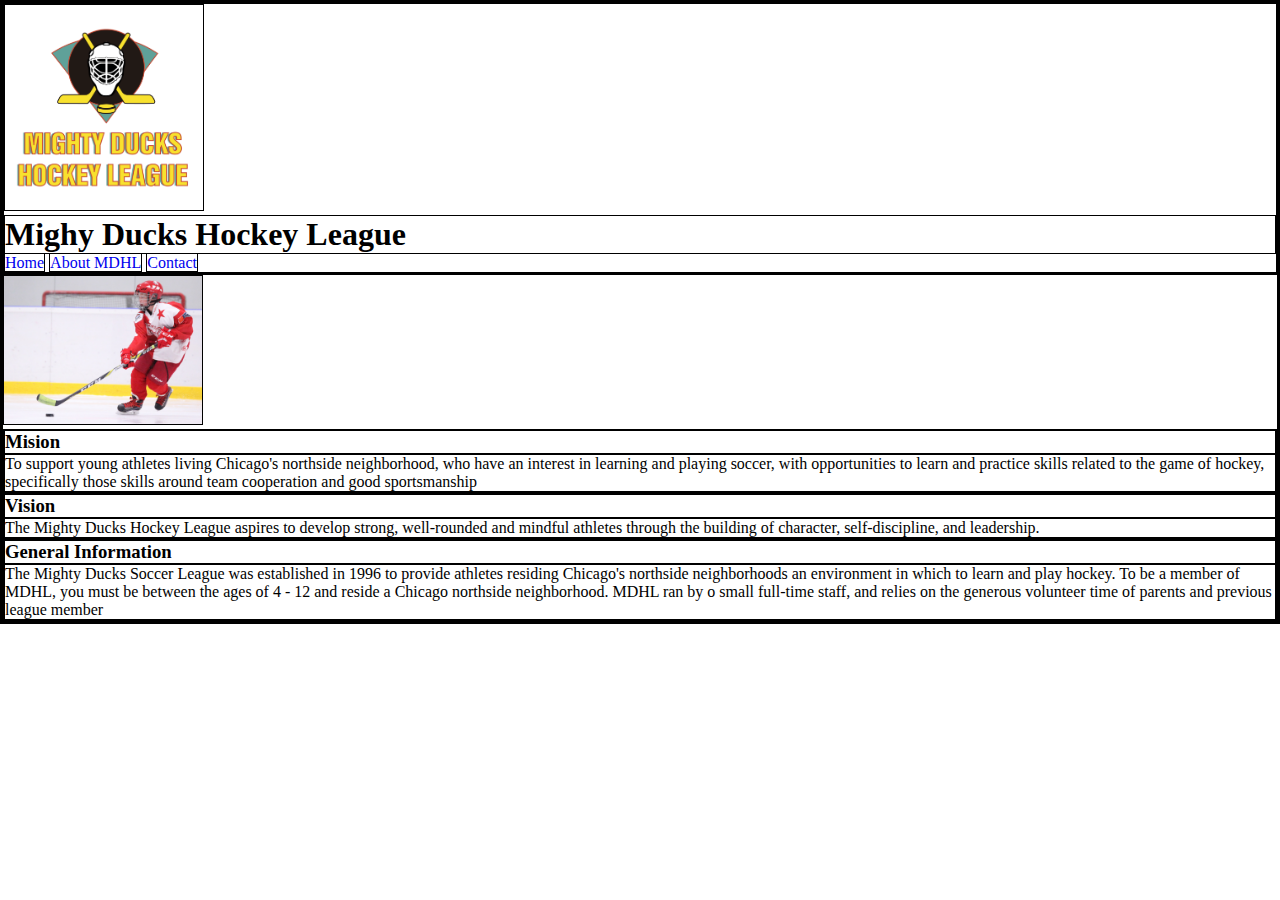
==== about.html @ 5a664b61 "Initial commit: added basic HTML structure" ====
<!DOCTYPE html>
<html lang="en">

<head>
    <meta charset="UTF-8">
    <meta http-equiv="X-UA-Compatible" content="IE=edge">
    <meta name="viewport" content="width=device-width, initial-scale=1.0">
    <link rel="stylesheet" href="assets/styles/style.css">
    <title>About MDHL</title>
</head>

<body>
    <header>
        <nav>
            <img src="assets/img/logo.png" alt="Logo">
            <h1>Mighy Ducks Hockey League</h1>
            <a href="index.html">Home</a>
            <a href="#">About MDHL</a>
            <a href="contact.html">Contact</a>
        </nav>
    </header>

    <main>
        <img src="assets/img/img2.jpg" alt="Image 2">
        <article>
                <h3>Mision</h3>
                <p>
                    To support young athletes living Chicago's northside neighborhood, who have an interest in
                    learning and playing soccer, with opportunities to learn and practice skills related to the game of
                    hockey, specifically those skills around team cooperation and good sportsmanship
                </p>
            </article>
            <article>
                <h3>Vision</h3>
                <p>
                    The Mighty Ducks Hockey League aspires to develop strong, well-rounded and mindful athletes
                    through the building of character, self-discipline, and leadership.
                </p>
            </article>
            <article>
                <h3>General Information</h3>
                <p>
                    The Mighty Ducks Soccer League was established in 1996 to provide athletes residing
                    Chicago's northside neighborhoods an environment in which to learn and play hockey. To be a
                    member of MDHL, you must be between the ages of 4 - 12 and reside a Chicago northside
                    neighborhood. MDHL ran by o small full-time staff, and relies on the generous volunteer time of
                    parents and previous league member
                </p>
            </article>
    </main>
</body>

</html>
---- assets/styles/style.css ----
*{
    border: 1px solid black;
    box-sizing: border-box;
    margin: 0;
    padding: 0;
}
img{
    width: 200px;
    object-fit: contain;
}
a{
    text-decoration: none;
}
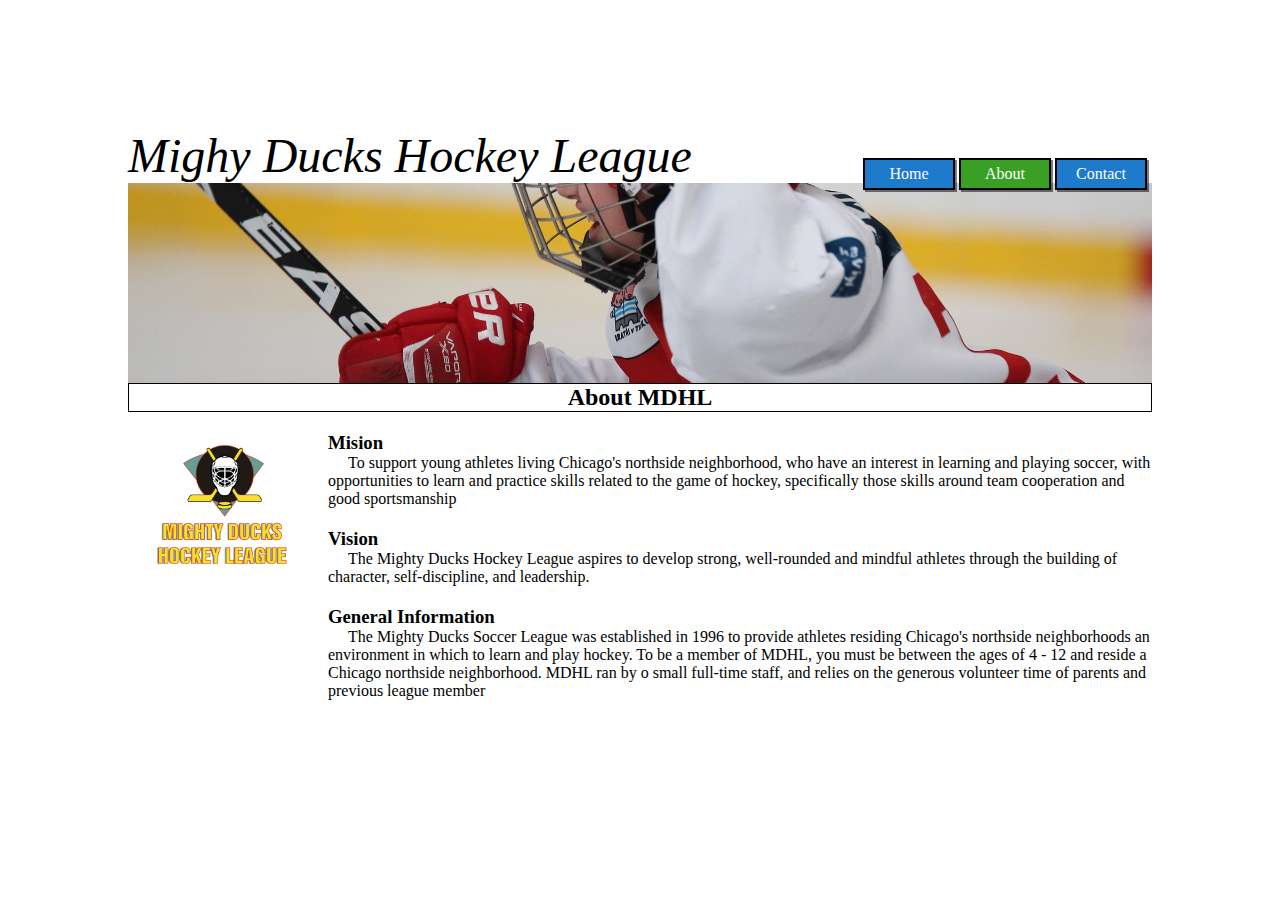
==== commit 71b1e051: "Added CSS Styles" ====
--- a/about.html
+++ b/about.html
@@ -6,23 +6,28 @@
     <meta http-equiv="X-UA-Compatible" content="IE=edge">
     <meta name="viewport" content="width=device-width, initial-scale=1.0">
     <link rel="stylesheet" href="assets/styles/style.css">
+    <!-- <link rel="stylesheet" href="assets/styles/style1.css">
+    <link rel="stylesheet" href="assets/styles/style2.css">
+    <link rel="stylesheet" href="assets/styles/style3.css"> -->
     <title>About MDHL</title>
 </head>
 
 <body>
     <header>
+        <h1>Mighy Ducks Hockey League</h1>
+        <img class="image" src="assets/img/img1.jpg" alt="Image 1">
         <nav>
-            <img src="assets/img/logo.png" alt="Logo">
-            <h1>Mighy Ducks Hockey League</h1>
             <a href="index.html">Home</a>
-            <a href="#">About MDHL</a>
+            <a class="active" href="#">About MDHL</a>
             <a href="contact.html">Contact</a>
         </nav>
     </header>
 
     <main>
-        <img src="assets/img/img2.jpg" alt="Image 2">
-        <article>
+        <section>
+            <h2>About MDHL</h2>
+            <img class="logo-img" src="assets/img/logo.png" alt="Logo">
+            <article>
                 <h3>Mision</h3>
                 <p>
                     To support young athletes living Chicago's northside neighborhood, who have an interest in
@@ -47,6 +52,7 @@
                     parents and previous league member
                 </p>
             </article>
+        </section>
     </main>
 </body>
 
--- a/assets/styles/style.css
+++ b/assets/styles/style.css
@@ -1,13 +1,5 @@
-*{
-    border: 1px solid black;
-    box-sizing: border-box;
-    margin: 0;
-    padding: 0;
-}
-img{
-    width: 200px;
-    object-fit: contain;
-}
-a{
-    text-decoration: none;
-}+/* @import url(style1.css); */
+@import url(style2.css);
+/* @import url(style3.css); */
+
+
--- a/assets/styles/style1.css
+++ b/assets/styles/style1.css
@@ -0,0 +1,72 @@
+* {
+    margin: 0;
+    padding: 0;
+}
+
+html {
+    margin: 10%;
+    font-family: cursive;
+    position: relative;
+}
+
+.logo-img {
+    width: 100px;
+    position: absolute;
+    top: -40px;
+    right: 60px;
+}
+
+.image {
+    width: 100%;
+    height: 200px;
+    object-fit: cover;
+    display: block;
+}
+
+h1 {
+    position: absolute;
+    font-size: 50px;
+    font-weight: 1;
+}
+
+h2 {
+    color: white;
+    text-align: center;
+    background-color: black;
+}
+
+section {
+    position: relative;
+}
+
+article {
+    margin-left: 200px;
+    margin-top: 20px;
+}
+
+p {
+    text-indent: 20px;
+}
+
+.cotact-p {
+    text-indent: 0;
+    margin-top: 20px;
+    margin-left: 200px;
+}
+
+nav a {
+    display: block;
+    margin-top: 40px;
+}
+
+nav {
+    position: absolute;
+    top: 220px;
+    left: 20px;
+    z-index: 1;
+}
+
+.active {
+    text-decoration: none;
+    color: black;
+}--- a/assets/styles/style2.css
+++ b/assets/styles/style2.css
@@ -0,0 +1,76 @@
+* {
+    margin: 0;
+    padding: 0;
+}
+
+html {
+    margin: 10%;
+    font-family: cursive;
+    position: relative;
+}
+
+.image {
+    width: 100%;
+    height: 200px;
+    object-fit: cover;
+    display: block;
+}
+
+nav {
+    position: absolute;
+    top: 30px;
+    right: 5px;
+}
+
+nav a {
+    text-align: center;
+    text-decoration: none;
+    border: 2px solid black;
+    box-shadow: 10px;
+    display: inline-block;
+    padding: 4px;
+    width: 80px;
+    height: 20px;
+    line-height: 20px;
+    overflow: hidden;
+    color: white;
+    background-color: rgb(30, 122, 202);
+    box-shadow: 2px 2px 0px 0px rgba(0, 0, 0, 0.514);
+}
+
+.active {
+    background-color: rgb(58, 160, 37);
+}
+
+h1{
+    font-style: italic;
+    font-size: 48px;
+    font-weight: 1;
+}
+
+h2 {
+    text-align: center;
+    border: 1px solid black;
+}
+
+.logo-img {
+    width: 150px;
+    position: absolute;
+    margin-top: 15px;
+    left: 20px;
+}
+
+article {
+    margin-left: 200px;
+    margin-top: 20px;
+}
+
+p {
+    text-indent: 20px;
+}
+
+.cotact-p {
+    text-indent: 0;
+    margin-top: 20px;
+    margin-left: 200px;
+}--- a/assets/styles/style3.css
+++ b/assets/styles/style3.css
@@ -0,0 +1,4 @@
+* {
+    margin: 0;
+    padding: 0;
+}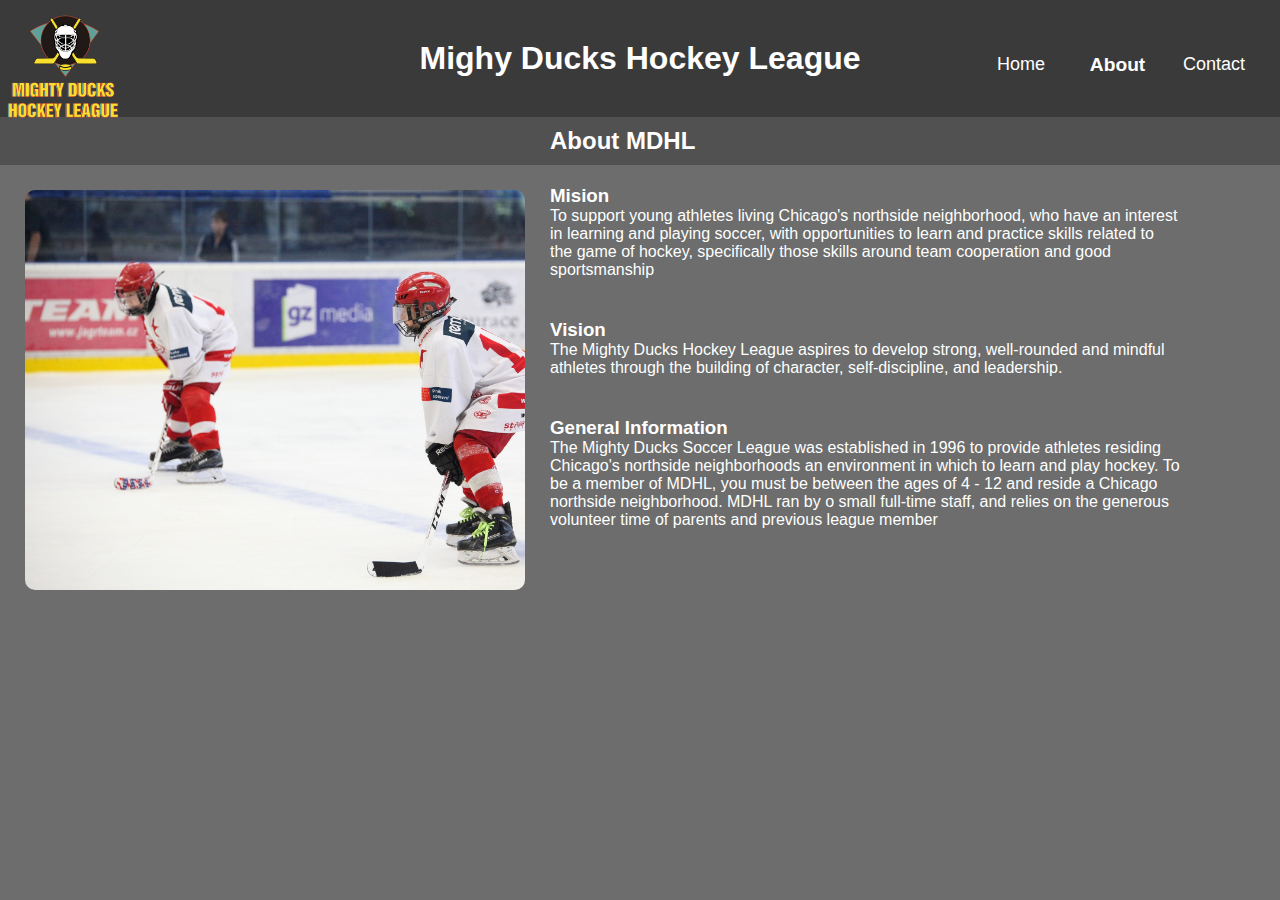
==== commit 6647779a: "Added style3 and fixed html and css" ====
--- a/about.html
+++ b/about.html
@@ -15,7 +15,7 @@
 <body>
     <header>
         <h1>Mighy Ducks Hockey League</h1>
-        <img class="image" src="assets/img/img1.jpg" alt="Image 1">
+        <div class="image"></div>
         <nav>
             <a href="index.html">Home</a>
             <a class="active" href="#">About MDHL</a>
--- a/assets/styles/style.css
+++ b/assets/styles/style.css
@@ -1,5 +1,5 @@
 /* @import url(style1.css); */
-@import url(style2.css);
-/* @import url(style3.css); */
+/* @import url(style2.css); */
+@import url(style3.css);
 
 
--- a/assets/styles/style1.css
+++ b/assets/styles/style1.css
@@ -9,49 +9,18 @@
     position: relative;
 }
 
-.logo-img {
-    width: 100px;
-    position: absolute;
-    top: -40px;
-    right: 60px;
-}
-
-.image {
-    width: 100%;
-    height: 200px;
-    object-fit: cover;
-    display: block;
-}
-
 h1 {
     position: absolute;
     font-size: 50px;
     font-weight: 1;
 }
 
-h2 {
-    color: white;
-    text-align: center;
-    background-color: black;
-}
-
-section {
-    position: relative;
-}
-
-article {
-    margin-left: 200px;
-    margin-top: 20px;
-}
-
-p {
-    text-indent: 20px;
-}
-
-.cotact-p {
-    text-indent: 0;
-    margin-top: 20px;
-    margin-left: 200px;
+.image {
+    width: 100%;
+    height: 200px;
+    background-image: url(../img/design1_image1.jpg);
+    background-size: 90% auto;
+    background-position: center 60%;
 }
 
 nav a {
@@ -69,4 +38,37 @@
 .active {
     text-decoration: none;
     color: black;
+}
+
+
+section {
+    position: relative;
+}
+
+h2 {
+    color: white;
+    text-align: center;
+    background-color: black;
+}
+
+.logo-img {
+    width: 100px;
+    position: absolute;
+    top: -40px;
+    right: 60px;
+}
+
+article {
+    margin-left: 200px;
+    margin-top: 20px;
+}
+
+p {
+    text-indent: 20px;
+}
+
+.contact-p {
+    text-indent: 0;
+    margin-top: 20px;
+    margin-left: 200px;
 }--- a/assets/styles/style2.css
+++ b/assets/styles/style2.css
@@ -12,13 +12,14 @@
 .image {
     width: 100%;
     height: 200px;
-    object-fit: cover;
-    display: block;
+    background-image: url(../img/design1_image2.jpg);
+    background-size: cover;
+    background-position: center 30%;
 }
 
 nav {
     position: absolute;
-    top: 30px;
+    top: 50px;
     right: 5px;
 }
 
@@ -26,7 +27,6 @@
     text-align: center;
     text-decoration: none;
     border: 2px solid black;
-    box-shadow: 10px;
     display: inline-block;
     padding: 4px;
     width: 80px;
@@ -60,7 +60,7 @@
     left: 20px;
 }
 
-article {
+article,.contact-p {
     margin-left: 200px;
     margin-top: 20px;
 }
@@ -71,6 +71,4 @@
 
 .cotact-p {
     text-indent: 0;
-    margin-top: 20px;
-    margin-left: 200px;
 }--- a/assets/styles/style3.css
+++ b/assets/styles/style3.css
@@ -1,4 +1,95 @@
 * {
     margin: 0;
     padding: 0;
+}
+
+html {
+    color: white;
+    font-family: Tahoma, Geneva, sans-serif;
+    background-color: rgb(108, 109, 108);
+}
+
+.image {
+    position: absolute;
+    top: 190px;
+    left: 25px;
+    border-radius: 10px;
+    background-size: cover;
+    width: 500px;
+    height: 400px;
+    background-image: url(../img/img3.jpg);
+    animation: carrusel 20s infinite;
+}
+
+@keyframes carrusel {
+    0% {
+        background-image: url(../img/img1.jpg);
+    }
+
+    33.33% {
+        background-image: url(../img/img2.jpg);
+    }
+
+    66.66% {
+        background-image: url(../img/img3.jpg);
+    }
+
+    100% {
+        background-image: url(../img/img1.jpg);
+    }
+}
+
+.logo-img {
+    width: 10%;
+    position: absolute;
+    top: 0;
+}
+
+h1 {
+    text-align: center;
+    padding: 40px;
+    background-color: rgb(59, 58, 58);
+}
+nav{
+    position: absolute;
+    top: 28px;
+    right: 0;
+    padding: 20px;
+}
+a{
+    color: white;
+    text-decoration: none;
+}
+nav a{
+    font-size: large;
+    text-align: center;
+    text-decoration: none;
+    display: inline-block;
+    width: 80px;
+    height: 20px;
+    padding: 6px;
+    border-radius: 5px;
+    overflow: hidden;
+}
+
+nav a:hover{
+    background-color: rgba(240, 248, 255, 0.397);
+    transition: 0.25s;
+}
+
+.active{
+    font-size: larger;
+    font-weight: bolder;
+}
+
+h2{
+    padding: 10px;
+    padding-left: 550px;
+    background-color: rgb(82, 81, 81);
+}
+article,.contact-p{
+    padding: 20px 100px 20px 550px;
+}
+p a{
+    font-weight: bolder;
 }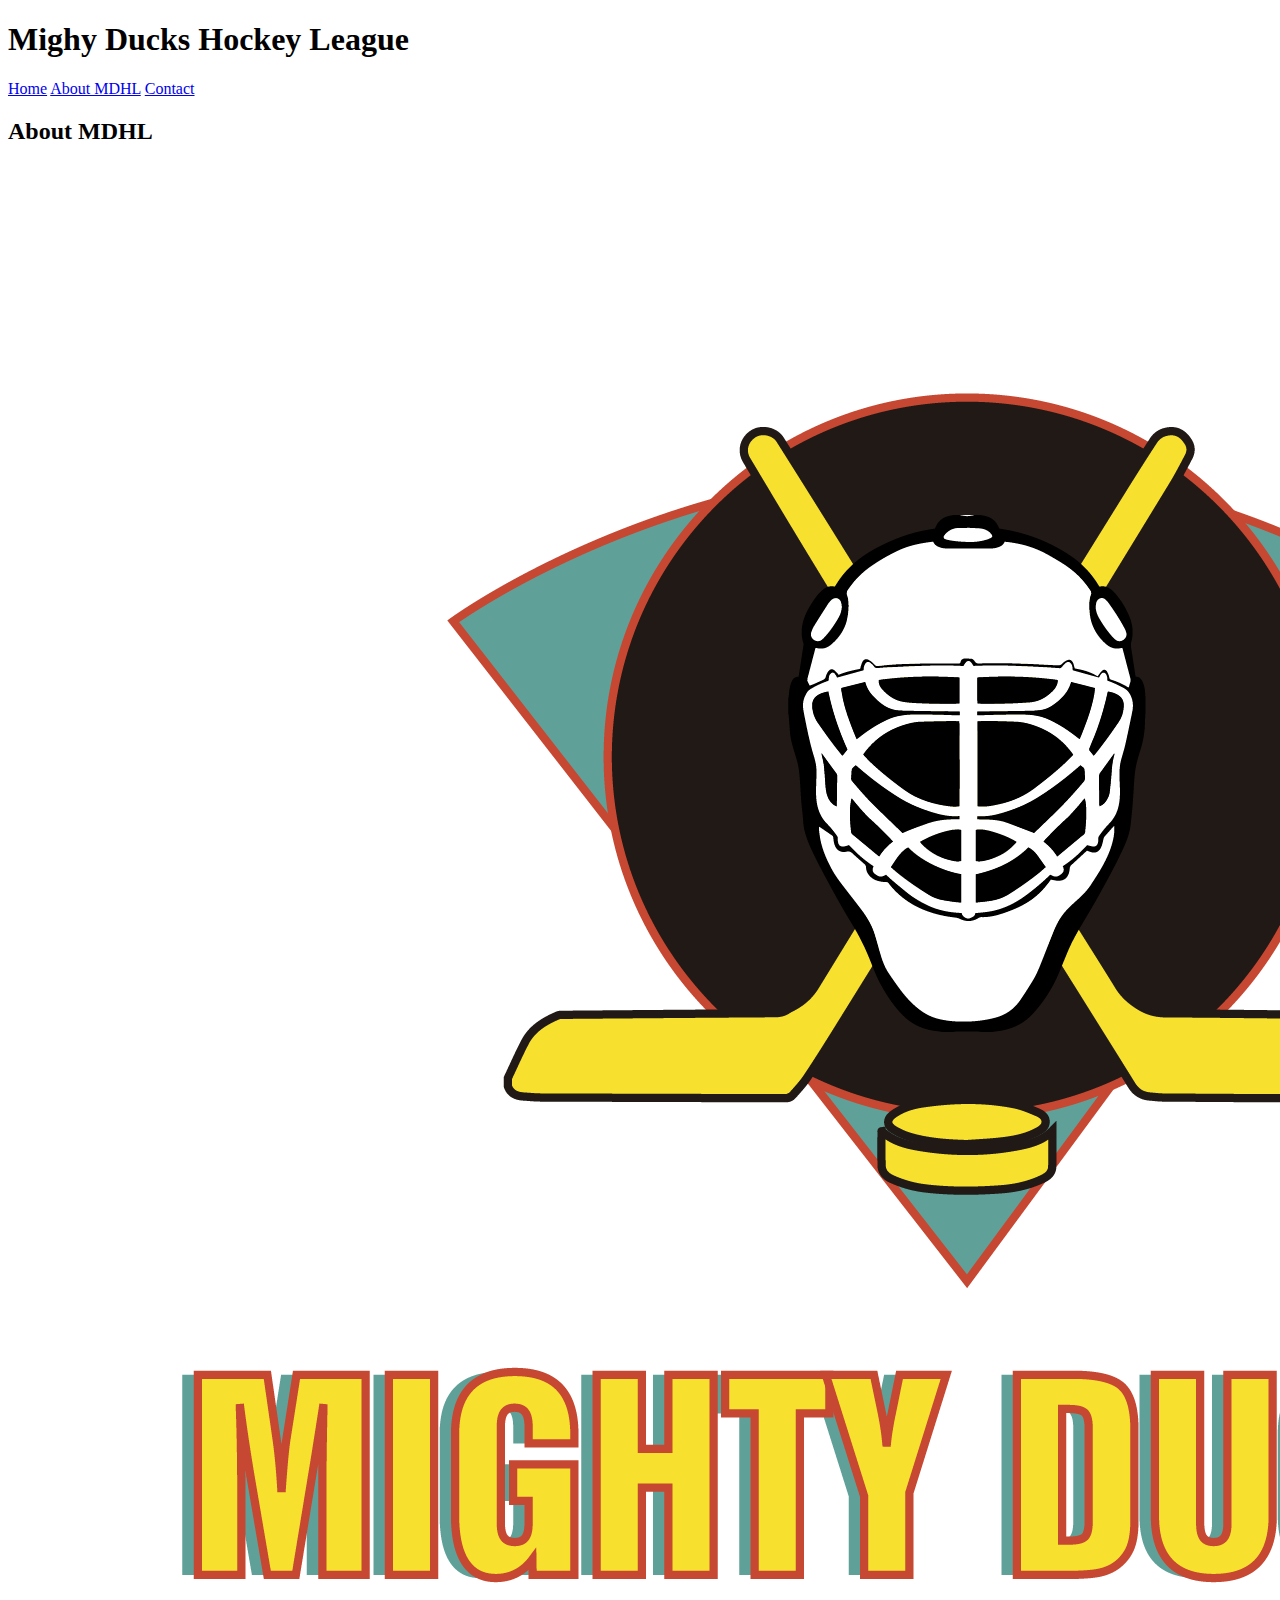
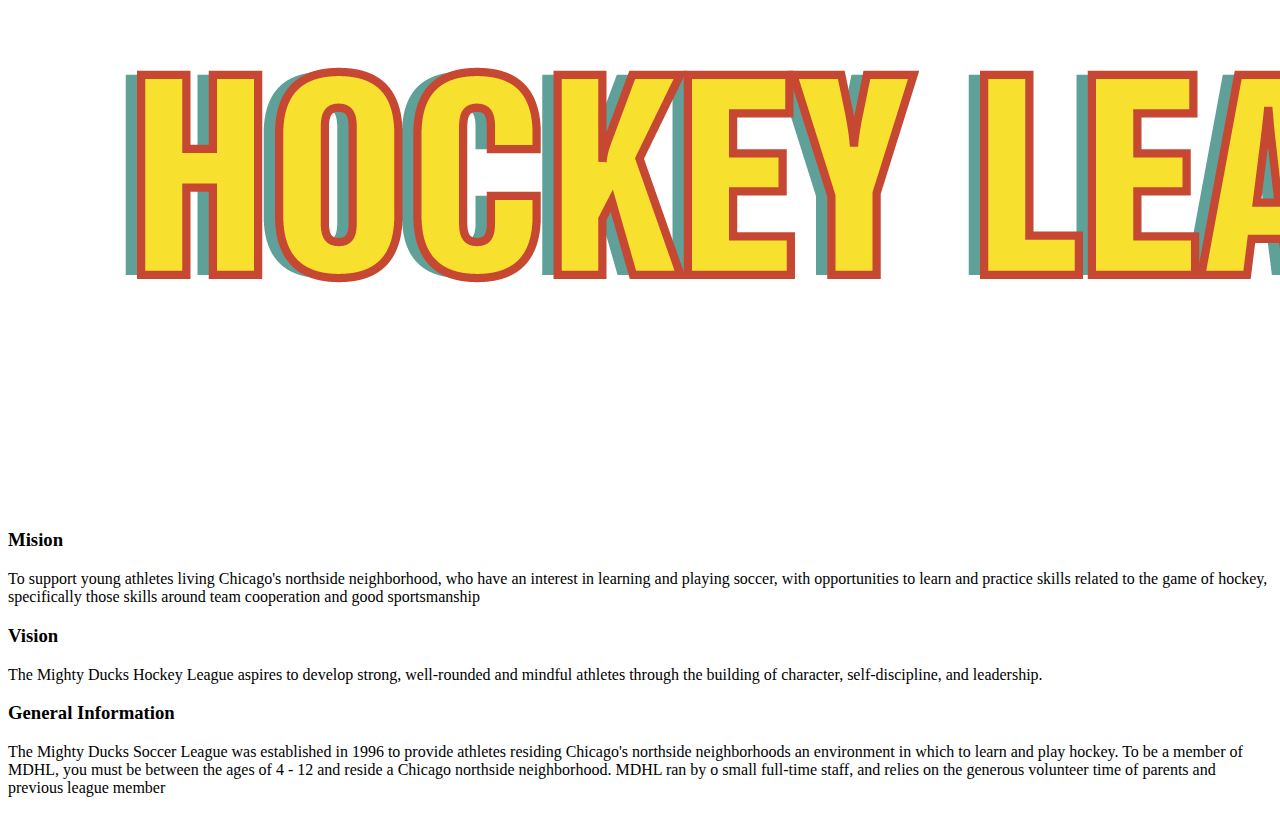
==== commit a6ca5d98: "Final delivery: fixed and completed all styles" ====
--- a/about.html
+++ b/about.html
@@ -5,7 +5,6 @@
     <meta charset="UTF-8">
     <meta http-equiv="X-UA-Compatible" content="IE=edge">
     <meta name="viewport" content="width=device-width, initial-scale=1.0">
-    <link rel="stylesheet" href="assets/styles/style.css">
     <!-- <link rel="stylesheet" href="assets/styles/style1.css">
     <link rel="stylesheet" href="assets/styles/style2.css">
     <link rel="stylesheet" href="assets/styles/style3.css"> -->
--- a/assets/styles/style3.css
+++ b/assets/styles/style3.css
@@ -6,90 +6,100 @@
 html {
     color: white;
     font-family: Tahoma, Geneva, sans-serif;
-    background-color: rgb(108, 109, 108);
+    background-color: #2f4858ff;
 }
 
 .image {
     position: absolute;
-    top: 190px;
-    left: 25px;
-    border-radius: 10px;
+    top: 204px;
     background-size: cover;
-    width: 500px;
-    height: 400px;
+    width: 100%;
+    height: 80%;
     background-image: url(../img/img3.jpg);
     animation: carrusel 20s infinite;
 }
 
 @keyframes carrusel {
     0% {
+        background-image: url(../img/design1_image1.jpg);
+    }
+
+    33.33% {
         background-image: url(../img/img1.jpg);
     }
 
-    33.33% {
+    66.66% {
         background-image: url(../img/img2.jpg);
     }
 
-    66.66% {
+    100% {
         background-image: url(../img/img3.jpg);
-    }
-
-    100% {
-        background-image: url(../img/img1.jpg);
     }
 }
 
 .logo-img {
-    width: 10%;
+    width: 120px;
     position: absolute;
-    top: 0;
+    top: -250px;
+}
+
+header {
+    text-align: center;
 }
 
 h1 {
-    text-align: center;
+    font-size: 50px;
     padding: 40px;
-    background-color: rgb(59, 58, 58);
+    background-color: #336699ff;
 }
-nav{
-    position: absolute;
-    top: 28px;
-    right: 0;
+
+nav {
+    font-size: 20px;
     padding: 20px;
 }
-a{
+
+a {
     color: white;
     text-decoration: none;
 }
-nav a{
-    font-size: large;
-    text-align: center;
-    text-decoration: none;
-    display: inline-block;
-    width: 80px;
-    height: 20px;
-    padding: 6px;
-    border-radius: 5px;
-    overflow: hidden;
+
+nav a {
+    font-weight: bold;
+    text-transform: uppercase;
+    padding: 20px;
+    width: 100%;
 }
 
-nav a:hover{
+nav a:hover {
+    height: 100%;
     background-color: rgba(240, 248, 255, 0.397);
     transition: 0.25s;
 }
 
-.active{
-    font-size: larger;
-    font-weight: bolder;
+.active {
+    background-color: #86bbd8ff;
 }
 
-h2{
-    padding: 10px;
-    padding-left: 550px;
-    background-color: rgb(82, 81, 81);
+h2 {
+    padding: 20px;
+    text-align: center;
+    background-color: #86bbd8ff;
 }
-article,.contact-p{
-    padding: 20px 100px 20px 550px;
+
+section {
+    font-size: 20px;
+    width: 600px;
+    position: absolute;
+    left: 200px;
+    top: 250px;
 }
-p a{
+
+article,
+.contact-p {
+    padding: 20px;
+    background-color: rgba(47, 72, 88, 0.486);
+}
+
+p a {
     font-weight: bolder;
 }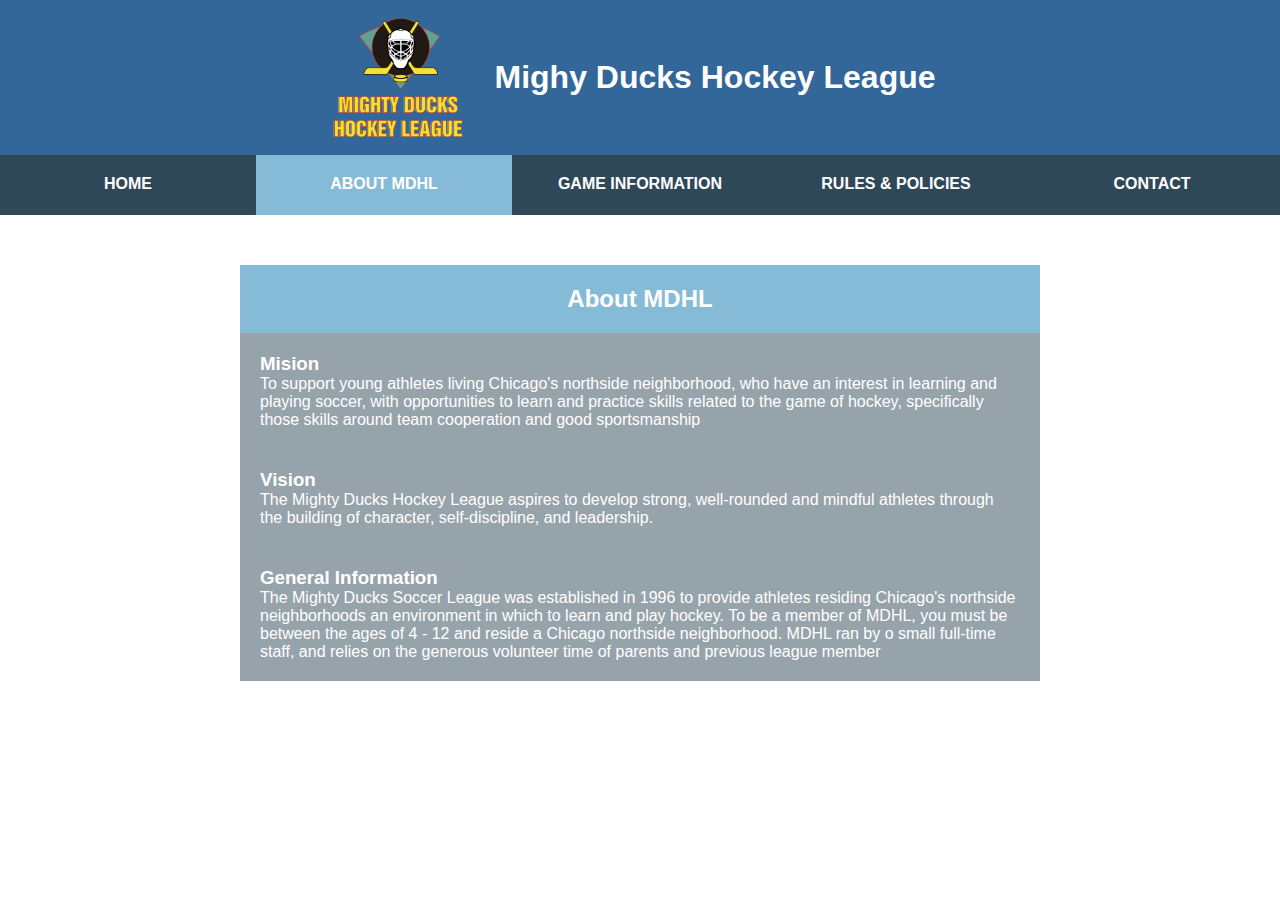
==== commit c59df28f: "Task3 delivery: Added Rules and Schedule pages and improvements in style with display flex" ====
--- a/about.html
+++ b/about.html
@@ -5,6 +5,7 @@
     <meta charset="UTF-8">
     <meta http-equiv="X-UA-Compatible" content="IE=edge">
     <meta name="viewport" content="width=device-width, initial-scale=1.0">
+    <link rel="stylesheet" href="assets/styles/style.css">
     <!-- <link rel="stylesheet" href="assets/styles/style1.css">
     <link rel="stylesheet" href="assets/styles/style2.css">
     <link rel="stylesheet" href="assets/styles/style3.css"> -->
@@ -13,19 +14,21 @@
 
 <body>
     <header>
+        <img class="logo-img" src="assets/img/logo.png" alt="Logo">
         <h1>Mighy Ducks Hockey League</h1>
-        <div class="image"></div>
         <nav>
             <a href="index.html">Home</a>
             <a class="active" href="#">About MDHL</a>
+            <a href="schedule.html">Game Information</a>
+            <a href="rules.html">Rules & Policies</a>
             <a href="contact.html">Contact</a>
         </nav>
     </header>
 
     <main>
+
         <section>
             <h2>About MDHL</h2>
-            <img class="logo-img" src="assets/img/logo.png" alt="Logo">
             <article>
                 <h3>Mision</h3>
                 <p>
--- a/assets/styles/style.css
+++ b/assets/styles/style.css
@@ -0,0 +1,145 @@
+:root {
+    --pad: 20px;
+}
+
+* {
+    margin: 0;
+    padding: 0;
+    box-sizing: border-box;
+}
+
+html {
+    color: white;
+    font-family: Tahoma, Geneva, sans-serif;
+}
+
+@keyframes carrusel {
+    0% {
+        background-image: url(../img/design1_image1.jpg);
+    }
+
+    33.33% {
+        background-image: url(../img/img1.jpg);
+    }
+
+    66.66% {
+        background-image: url(../img/img2.jpg);
+    }
+
+    100% {
+        background-image: url(../img/img3.jpg);
+    }
+}
+
+.logo-img {
+    max-width: 150px;
+}
+
+header {
+    display: flex;
+    flex-wrap: wrap;
+    align-items: center;
+    justify-content: center;
+    background-color: #336699ff;
+}
+
+h1 {
+    text-align: center;
+    padding: var(--pad);
+}
+
+h2 {
+    padding: var(--pad);
+    text-align: center;
+    background-color: #86bbd8ff;
+}
+
+span:not(article>span, h3 span) {
+    font-weight: bolder;
+}
+
+.letter-list {
+    list-style-type: lower-alpha;
+}
+
+a {
+    color: white;
+    font-weight: bold;
+    text-decoration: none;
+}
+
+nav {
+    width: 100%;
+    display: flex;
+    flex-wrap: wrap;
+    justify-content: center;
+    background-color: #2f4858ff;
+}
+
+nav a {
+    height: 60px;
+    flex-basis: 220px;
+    padding: var(--pad);
+    flex-grow: 1;
+    text-align: center;
+    text-transform: uppercase;
+}
+
+nav a:hover {
+    background-color: rgba(240, 248, 255, 0.397);
+    transition: 0.25s;
+}
+
+.active {
+    background-color: #86bbd8ff;
+}
+
+body {
+    height: 100vh;
+    background-size: cover;
+    background-attachment: fixed;
+    animation: carrusel 20s infinite;
+}
+
+main {
+    display: flex;
+    justify-content: center;
+}
+
+section {
+    display: flex;
+    margin: 50px 0 50px 0;
+    max-width: 800px;
+    flex-direction: column;
+    background-color: rgba(47, 72, 88, 0.5);
+}
+
+article,
+li:not(li ol li), section>p {
+    padding: var(--pad);
+}
+
+table {
+    flex: 1;
+    width: 100%;
+    border-collapse: collapse;
+}
+
+th,
+td {
+    text-align: center;
+    padding: var(--pad);
+}
+
+th {
+    background-color: rgba(47, 72, 88, 0.5);
+}
+
+.stripe {
+    background-color: rgba(134, 187, 216, 0.5);
+}
+
+h3 span {
+    font-size: medium;
+    font-weight: normal;
+}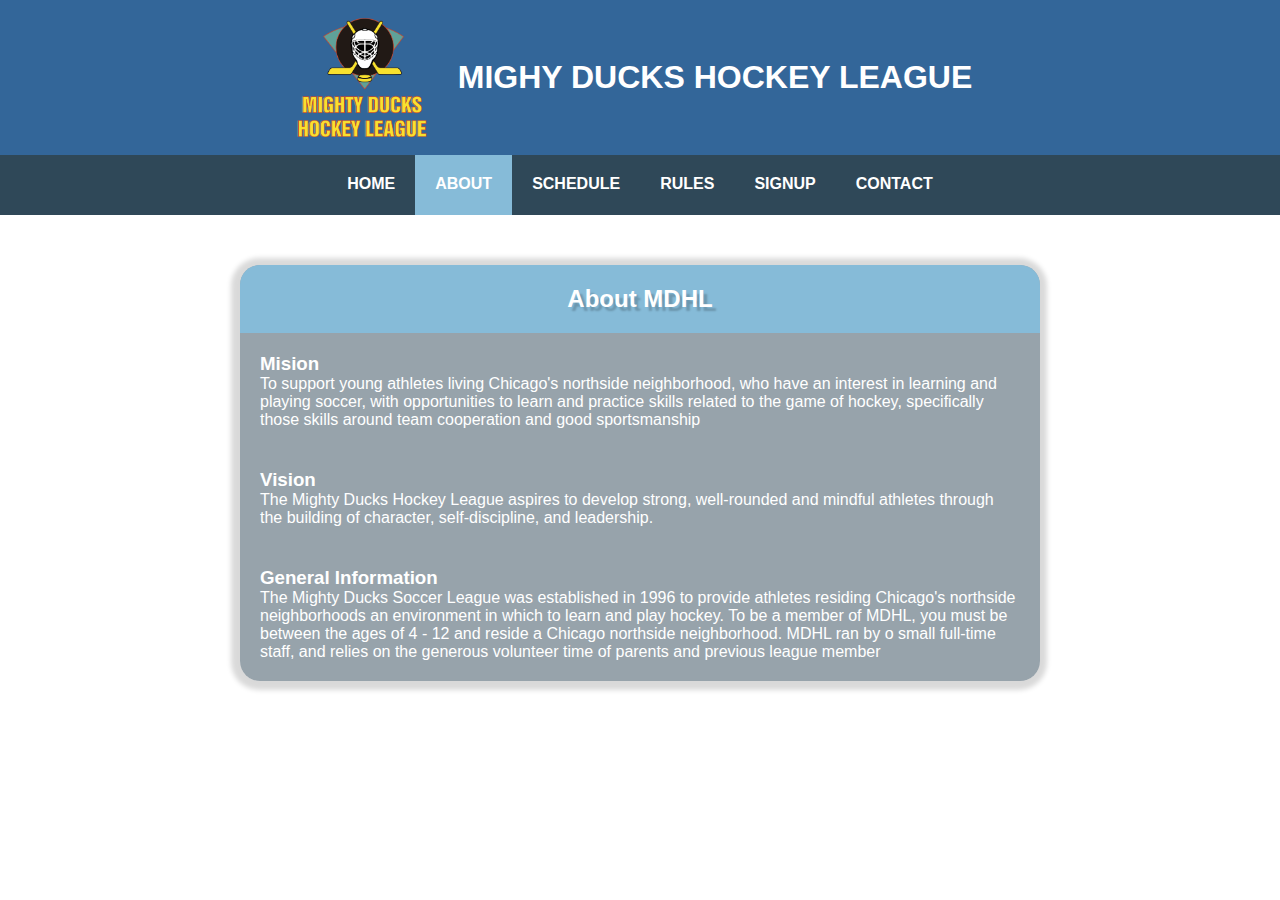
==== commit 6b16acde: "Task4 delivery:Implementation of Signup page, Data Display, Maps in Schedule, and Responsiveness Enh" ====
--- a/about.html
+++ b/about.html
@@ -6,27 +6,28 @@
     <meta http-equiv="X-UA-Compatible" content="IE=edge">
     <meta name="viewport" content="width=device-width, initial-scale=1.0">
     <link rel="stylesheet" href="assets/styles/style.css">
-    <!-- <link rel="stylesheet" href="assets/styles/style1.css">
-    <link rel="stylesheet" href="assets/styles/style2.css">
-    <link rel="stylesheet" href="assets/styles/style3.css"> -->
     <title>About MDHL</title>
 </head>
 
 <body>
     <header>
         <img class="logo-img" src="assets/img/logo.png" alt="Logo">
+        <label for="open-nav"><h3>≡</h3></label>
         <h1>Mighy Ducks Hockey League</h1>
+        <input type="radio" name="toggle-nav" id="close">
+        <input type="radio" name="toggle-nav" id="open-nav">
         <nav>
+            <label for="close" class="toggle-map">Close</label>
             <a href="index.html">Home</a>
-            <a class="active" href="#">About MDHL</a>
-            <a href="schedule.html">Game Information</a>
-            <a href="rules.html">Rules & Policies</a>
+            <a class="active" href="#">About</a>
+            <a href="schedule.html">Schedule</a>
+            <a href="rules.html">Rules</a>
+            <a href="signup.html">Signup</a>
             <a href="contact.html">Contact</a>
-        </nav>
+          </nav>
     </header>
 
     <main>
-
         <section>
             <h2>About MDHL</h2>
             <article>
--- a/assets/styles/style.css
+++ b/assets/styles/style.css
@@ -2,17 +2,14 @@
     --pad: 20px;
 }
 
+*::before,
+*::after,
 * {
     margin: 0;
     padding: 0;
     box-sizing: border-box;
 }
 
-html {
-    color: white;
-    font-family: Tahoma, Geneva, sans-serif;
-}
-
 @keyframes carrusel {
     0% {
         background-image: url(../img/design1_image1.jpg);
@@ -41,17 +38,21 @@
     align-items: center;
     justify-content: center;
     background-color: #336699ff;
-}
-
-h1 {
+    text-transform: uppercase;
+}
+
+h1,
+h2 {
     text-align: center;
     padding: var(--pad);
 }
 
 h2 {
-    padding: var(--pad);
-    text-align: center;
-    background-color: #86bbd8ff;
+    text-shadow: 4px 4px 2px rgba(0, 0, 0, 0.20);
+    background-color: #86bbd8;
+    border-top-right-radius: 20px;
+    border-top-left-radius: 20px;
+    /* border-radius: 20px; */
 }
 
 span:not(article>span, h3 span) {
@@ -78,11 +79,8 @@
 
 nav a {
     height: 60px;
-    flex-basis: 220px;
     padding: var(--pad);
-    flex-grow: 1;
-    text-align: center;
-    text-transform: uppercase;
+    text-align: center;
 }
 
 nav a:hover {
@@ -95,6 +93,8 @@
 }
 
 body {
+    color: white;
+    font-family: Tahoma, Geneva, sans-serif;
     height: 100vh;
     background-size: cover;
     background-attachment: fixed;
@@ -112,10 +112,14 @@
     max-width: 800px;
     flex-direction: column;
     background-color: rgba(47, 72, 88, 0.5);
+    border-radius: 20px;
 }
 
 article,
-li:not(li ol li), section>p {
+li:not(li ol li),
+section>p,
+th,
+td {
     padding: var(--pad);
 }
 
@@ -128,7 +132,6 @@
 th,
 td {
     text-align: center;
-    padding: var(--pad);
 }
 
 th {
@@ -142,4 +145,189 @@
 h3 span {
     font-size: medium;
     font-weight: normal;
+}
+
+.form-container {
+    display: flex;
+    flex-direction: column;
+    padding: var(--pad);
+    gap: var(--pad);
+}
+
+.form-row {
+    display: flex;
+    align-items: center;
+    gap: var(--pad);
+}
+
+.form-group {
+    width: 100%;
+    display: flex;
+    flex-direction: column;
+    gap: calc(var(--pad)/3);
+}
+
+form article * {
+    margin-bottom: var(--pad);
+}
+
+.w50 {
+    max-width: 50%;
+}
+
+input[type="radio"],
+input[type="checkbox"]:not(p+input) {
+    display: none;
+}
+
+input:not(p+input),
+select,
+.checkbox,
+.radio {
+    all: unset;
+    padding: calc(var(--pad)/2);
+    border-radius: 10px;
+    /* border: 1px solid rgba(47, 72, 88, 0.26); */
+    background-color: rgba(255, 255, 255, 0.18);
+}
+
+option {
+    background-color: rgba(47, 72, 88, 0.5);
+}
+
+input:focus,
+select:focus,
+input[type="radio"]:checked+label,
+input[type="checkbox"]:checked+label:not(p+input+label) {
+    border: 1px solid white;
+    background-color: rgba(255, 255, 255, 0.4);
+}
+
+.checkbox:hover,
+.radio:hover {
+    cursor: pointer;
+}
+
+.btn {
+    flex-grow: 1;
+    max-width: 300px;
+    background-color: #336699ff;
+    text-align: center;
+    font-weight: bolder;
+}
+
+.btn:hover {
+    cursor: pointer;
+    background-color: #86bbd8ff;
+    transition: 0.25s;
+}
+
+.center {
+    margin-top: 50px;
+    display: flex;
+    justify-content: center;
+}
+
+.shadow,
+section,
+.btn {
+    /* border: 1px solid rgba(255, 255, 255, 0.377); */
+    box-shadow: -1px 1px 5px 8px rgba(0, 0, 0, 0.15);
+    -webkit-box-shadow: -1px 1px 5px 8px rgba(0, 0, 0, 0.15);
+    -moz-box-shadow: -1px 1px 5px 8px rgba(0, 0, 0, 0.15);
+}
+
+iframe {
+    width: 100%;
+    height: 300px;
+}
+
+input[type="radio"]:checked+.map-container {
+    display: block;
+}
+
+.map-container {
+    display: none;
+}
+
+
+.map-td {
+    padding: 0;
+}
+
+.toggle-map {
+    cursor: pointer;
+    text-align: center;
+    font-size: large;
+    font-weight: bolder;
+}
+
+header label {
+    display: none;
+}
+
+@media only screen and (max-width:624px) {
+    .logo-img {
+        width: 80px;
+    }
+
+    label h3 {
+        margin-right: calc(var(--pad));
+        font-size: 50px;
+    }
+
+    h1 {
+        display: none;
+    }
+
+    header {
+        width: 100%;
+        position: fixed;
+        top: 0;
+        justify-content: space-between;
+        align-items: center;
+    }
+
+    main {
+        margin-top: 100px;
+        display: flex;
+        flex: 1;
+    }
+
+    section {
+        flex-grow: 1;
+    }
+
+    nav {
+        display: none;
+        flex-direction: column;
+    }
+
+    nav a {
+        text-align: left
+    }
+
+    header label,
+    input[name="toggle-nav"]:checked+nav {
+        display: flex;
+        justify-content: center;
+    }
+
+    th,
+    td {
+        padding: calc(var(--pad)) calc(var(--pad)/3) calc(var(--pad)) calc(var(--pad)/3);
+    }
+
+    tr>th {
+        max-width: 40px;
+        overflow: hidden;
+    }
+
+    .form-row {
+        flex-wrap: wrap;
+    }
+
+    .w50 {
+        max-width: 100%;
+    }
 }